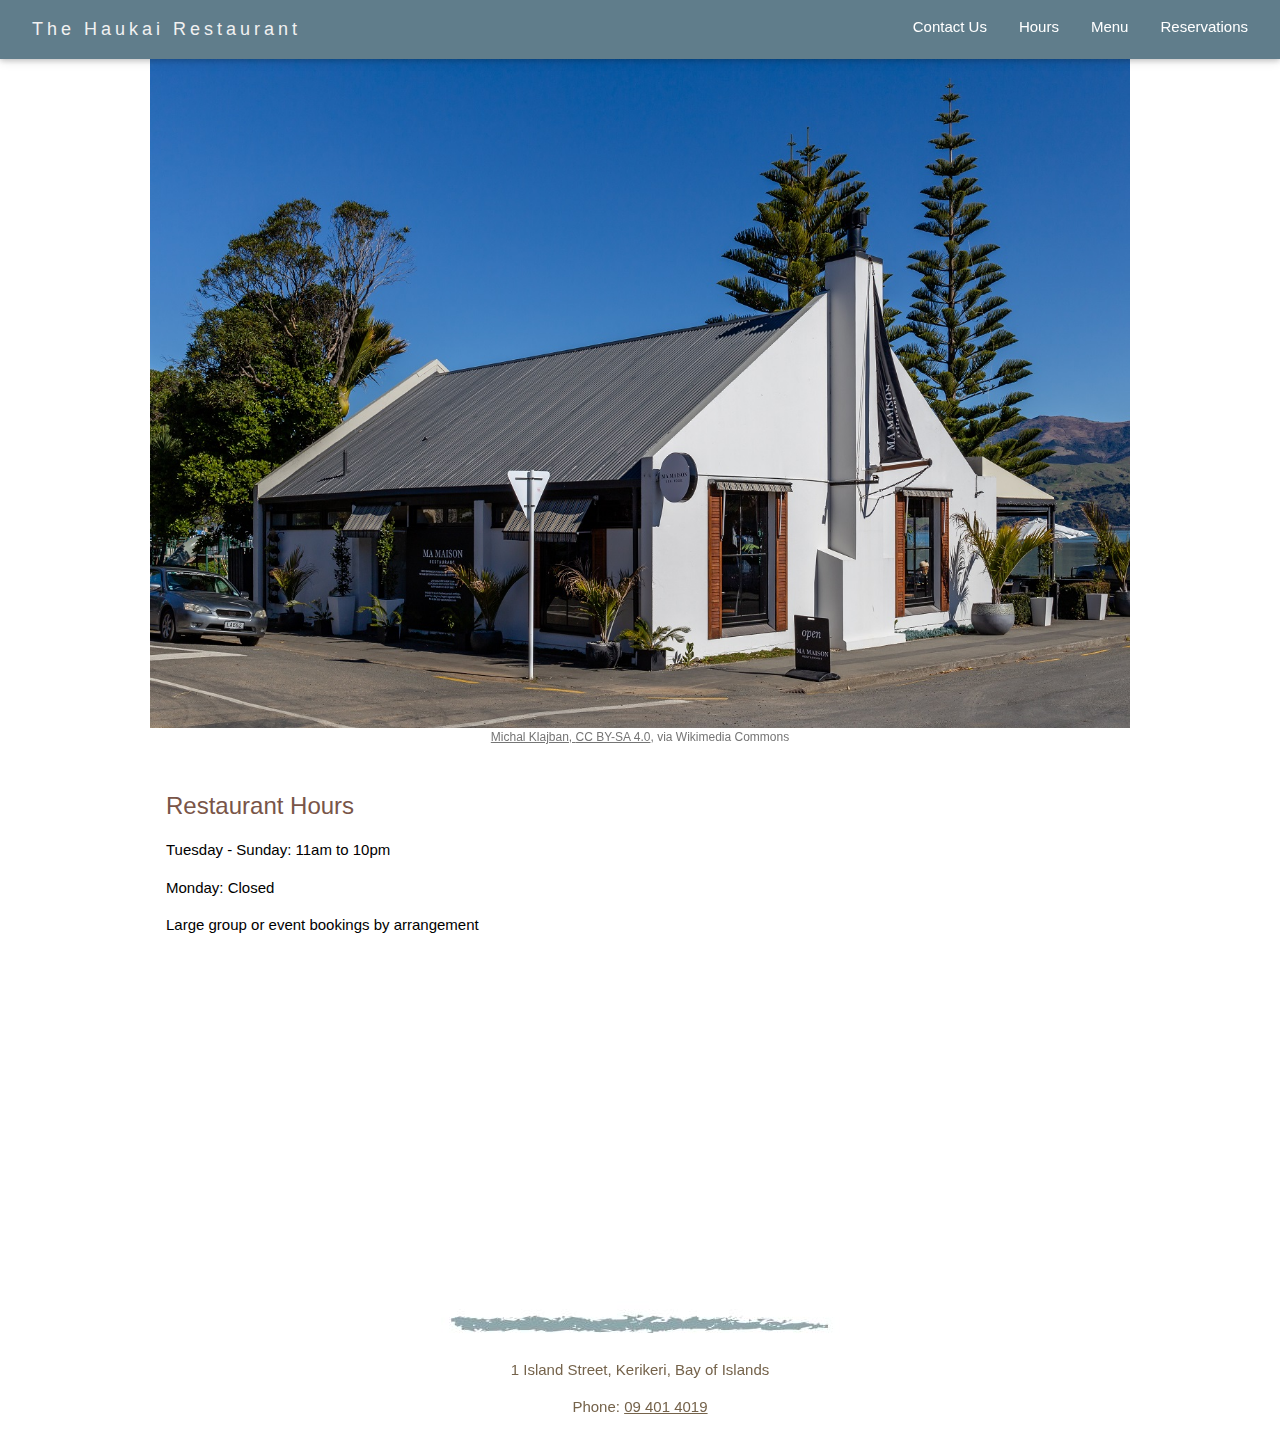
==== index.html @ b41bf927 "Initial commit" ====
<!DOCTYPE html>
<html lang="en">

<head>
   <meta charset="UTF-8">
   <meta http-equiv="X-UA-Compatible" content="IE=edge">
   <meta name="viewport" content="width=device-width, initial-scale=1.0">
   <title>The Haukai Restaurant</title>
   <link rel="stylesheet" href="css/w3.css">
   <link rel="stylesheet" href="css/haukai.css">
</head>

<body>

   <header class="w3-top">

      <!-- Logo and nav -->
      <div class="w3-bar w3-blue-gray w3-padding w3-card">

         <a id="home" href="index.html"
            class="w3-bar-item w3-hover-teal w3-button w3-large w3-wide w3-text-light-gray">The Haukai Restaurant</a>

         <!-- Regular menu (larger screens)-->
         <nav class="w3-right">
            <a href="contact.html" class="w3-bar-item w3-hover-teal w3-button w3-hide-small">Contact Us</a>
            <a href="hours.html" class="w3-bar-item w3-hover-teal w3-button w3-hide-small">Hours</a>
            <a href="menu.html" class="w3-bar-item w3-hover-teal w3-button w3-hide-small">Menu</a>
            <a href="reservations.html" class="w3-bar-item w3-hover-teal w3-button w3-hide-small">Reservations</a>
            <a href="javascript:void(0)"
               class="w3-bar-item w3-button w3-hover-teal w3-right w3-hide-large w3-hide-medium"
               onclick="showMenu()">&#9776;</a>
         </nav>

         <!-- Mobile menu (smaller screens)-->
         <nav id="mobileMenu" class="w3-bar-block w3-hide w3-hide-large w3-hide-medium">
            <a href="contact.html" class="w3-bar-item w3-hover-teal w3-button">Contact Us</a>
            <a href="hours.html" class="w3-bar-item w3-hover-teal w3-button">Hours</a>
            <a href="menu.html" class="w3-bar-item w3-hover-teal w3-button">Menu</a>
            <a href="reservations.html" class="w3-bar-item w3-hover-teal w3-button">Reservations</a>
         </nav>

      </div>

   </header>

   <!-- Main content -->
   <main class="w3-content">

      <!-- Banner image-->
      <div id="banner" class="w3-row w3-center w3-padding-32">
         <img src="images/restaurant.jpg" alt="Exterior photo of The Haukai Restaurant and surrounding streets and parking, with trees and the waterfront behind." class="w3-image">
         <div class="w3-text-gray w3-small"><a href="https://commons.wikimedia.org/wiki/File:Ma_Maison_Restaurant,_Akaroa,_Canterbury,_New_Zealand.jpg">Michal Klajban</div.w3-small.w3-text-graya>, <a href="https://creativecommons.org/licenses/by-sa/4.0">CC BY-SA 4.0</a>, via Wikimedia Commons</div>
      </div>

      <!-- Location and hours -->
      <div class="w3-container">
         <div class="w3-half">
            <h1 class="w3-xlarge w3-text-brown">Restaurant Hours</h1>
            <p>Tuesday - Sunday: 11am to 10pm</p>
            <p>Monday: Closed</p>
            <p>Large group or event bookings by arrangement</p>
         </div>
         <div class="w3-half">
            <iframe src="https://www.google.com/maps/embed?pb=!1m18!1m12!1m3!1d104310.52246681844!2d173.89301271066725!3d-35.213845581345794!2m3!1f0!2f0!3f0!3m2!1i1024!2i768!4f13.1!3m3!1m2!1s0x6d0bb73e31b0728b%3A0x500ef6143a2d500!2sKerikeri!5e0!3m2!1sen!2snz!4v1674711866565!5m2!1sen!2snz" width="100%" height="500" style="border:0; max-width: 100%;" allowfullscreen="" loading="lazy" referrerpolicy="no-referrer-when-downgrade"></iframe>
         </div>
      </div>

   </main>

   <footer class="w3-padding-16">
      <div class="w3-row w3-center">
         <img src="images/divider.jpg" alt="Dividing line between main content and footer" class="w3-image w3-center">
      </div>
      <div class="w3-row w3-center">
         <p>1 Island Street, Kerikeri, Bay of Islands</p>
         <p>Phone: <a href="tel://094014019">09 401 4019</a></p>
      </div>
   </footer>

   <script>
      function showMenu() {
         var x = document.getElementById("mobileMenu");
         if (x.className.indexOf("w3-show") == -1) {
            x.className += " w3-show";
         } else {
            x.className = x.className.replace(" w3-show", "");
         }
      }
   </script>

</body>

</html>
---- css/haukai.css ----
header a#home {
   color: #8fa7ab;
}

footer {
   color: #75634b;
}

table.menuTable th {
   color: #736347;
   text-transform: uppercase;
}

table.menuTable tr td:last-child {
   color: #a85135;
   font-size: 1.2em;
   text-align: right;
}

table.menuTable tr.menuDrinks th {
   color: #47565d;
   text-transform: none;
}

form.reservationForm input, form.reservationForm textarea {
   margin-bottom: 16px;
}
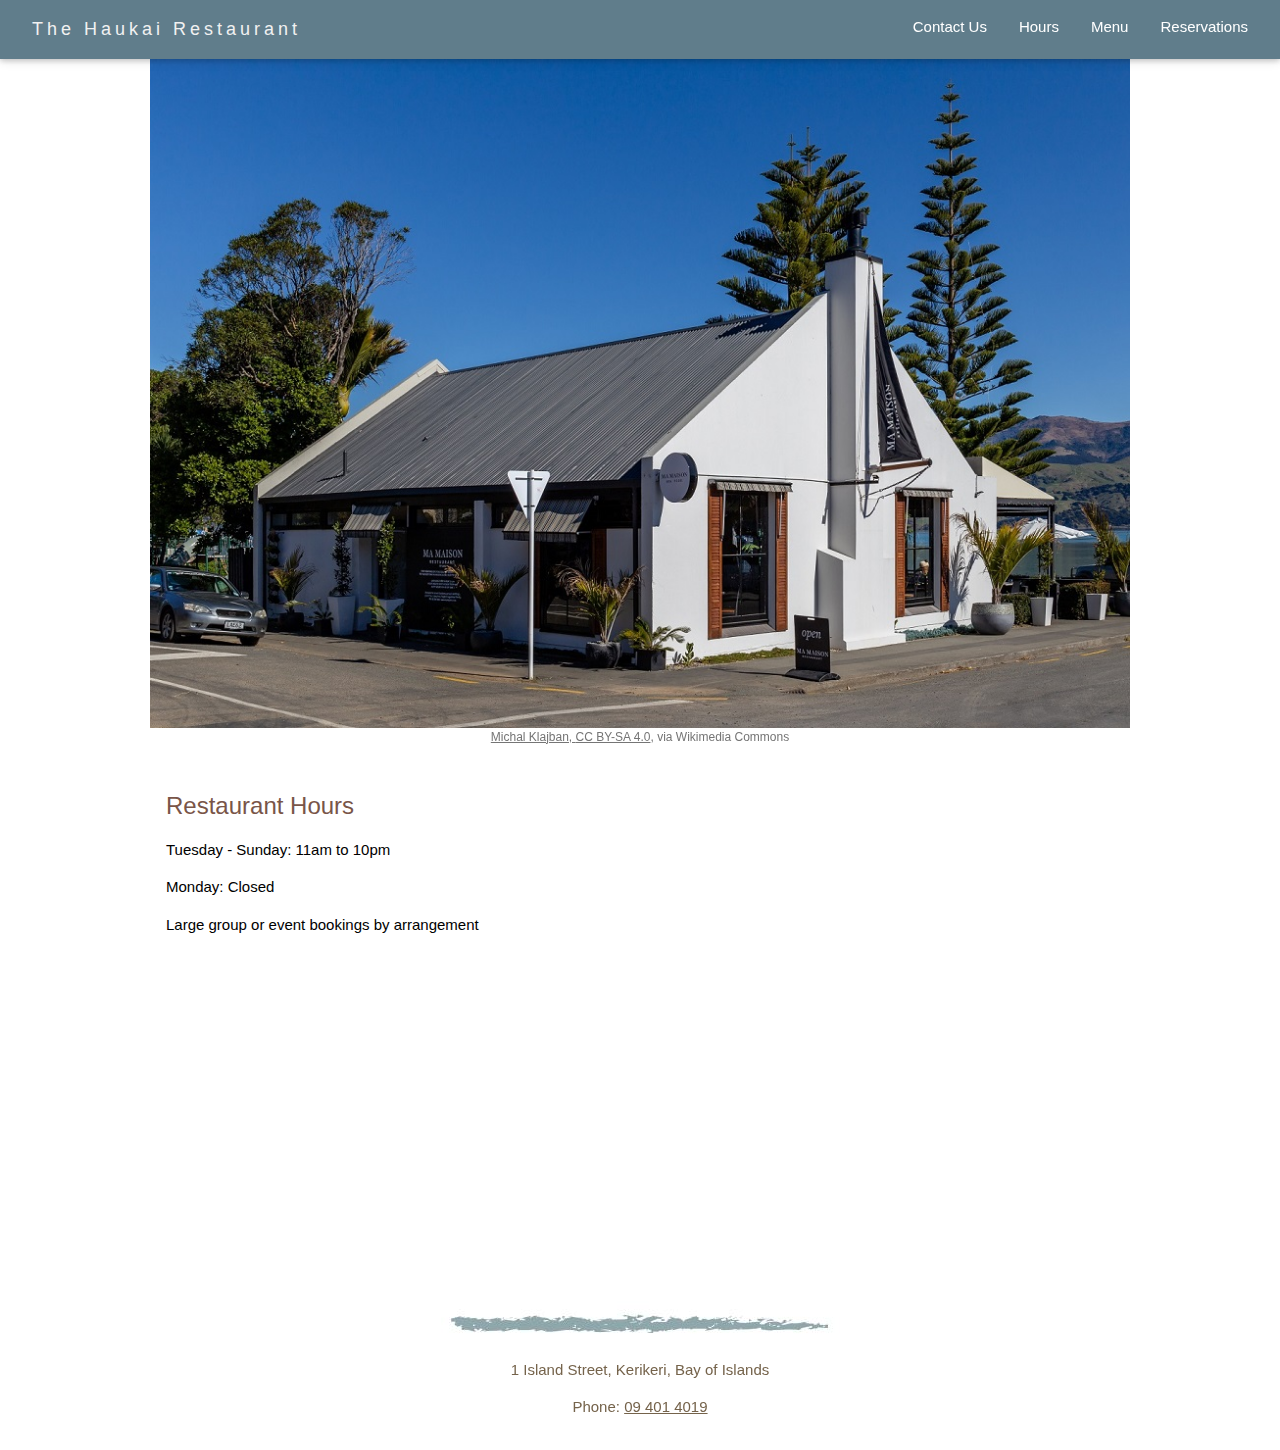
==== commit 0e9937a3: "Changed colour of home link (increase contrast), added title to embedded maps/calendar iframes (for " ====
--- a/index.html
+++ b/index.html
@@ -61,7 +61,7 @@
             <p>Large group or event bookings by arrangement</p>
          </div>
          <div class="w3-half">
-            <iframe src="https://www.google.com/maps/embed?pb=!1m18!1m12!1m3!1d104310.52246681844!2d173.89301271066725!3d-35.213845581345794!2m3!1f0!2f0!3f0!3m2!1i1024!2i768!4f13.1!3m3!1m2!1s0x6d0bb73e31b0728b%3A0x500ef6143a2d500!2sKerikeri!5e0!3m2!1sen!2snz!4v1674711866565!5m2!1sen!2snz" width="100%" height="500" style="border:0; max-width: 100%;" allowfullscreen="" loading="lazy" referrerpolicy="no-referrer-when-downgrade"></iframe>
+            <iframe title="Embedded Google map showing restaurant location." src="https://www.google.com/maps/embed?pb=!1m18!1m12!1m3!1d104310.52246681844!2d173.89301271066725!3d-35.213845581345794!2m3!1f0!2f0!3f0!3m2!1i1024!2i768!4f13.1!3m3!1m2!1s0x6d0bb73e31b0728b%3A0x500ef6143a2d500!2sKerikeri!5e0!3m2!1sen!2snz!4v1674711866565!5m2!1sen!2snz" width="100%" height="500" style="border:0; max-width: 100%;" allowfullscreen="" loading="lazy" referrerpolicy="no-referrer-when-downgrade"></iframe>
          </div>
       </div>
 
--- a/css/haukai.css
+++ b/css/haukai.css
@@ -1,5 +1,5 @@
 header a#home {
-   color: #8fa7ab;
+   color: #ffffff;
 }
 
 footer {
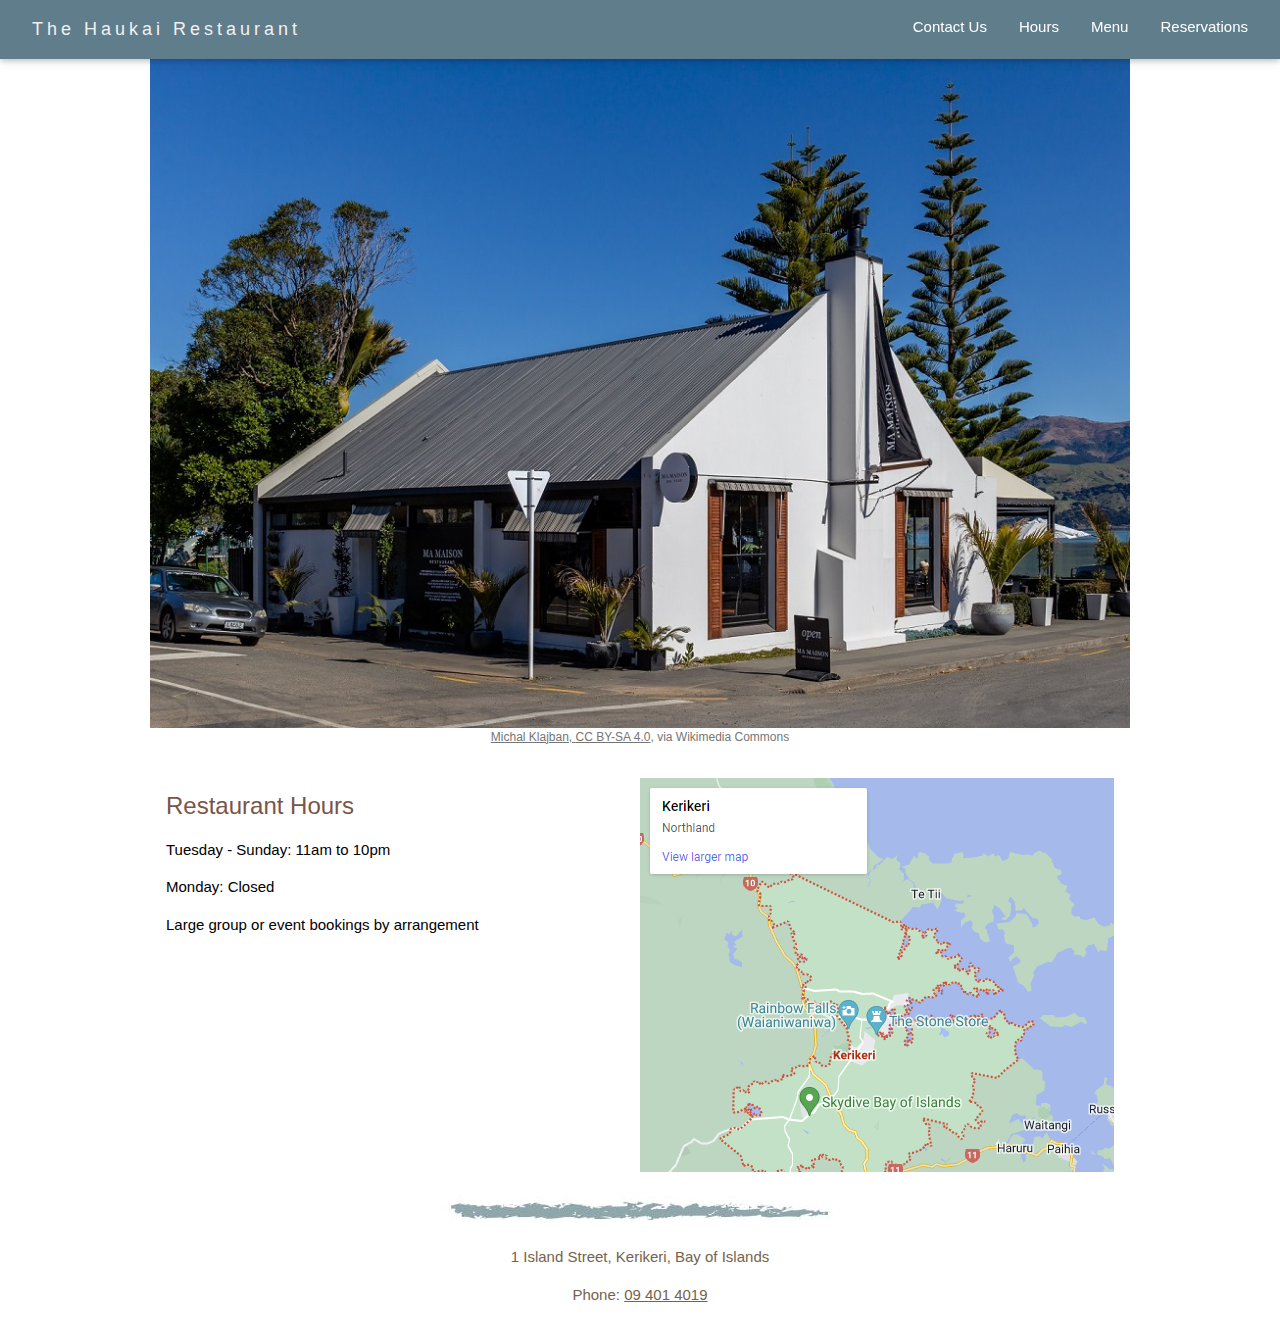
==== commit 862c6076: "Replace Google maps with static map image and link to Google (performance)" ====
--- a/index.html
+++ b/index.html
@@ -61,7 +61,7 @@
             <p>Large group or event bookings by arrangement</p>
          </div>
          <div class="w3-half">
-            <iframe title="Embedded Google map showing restaurant location." src="https://www.google.com/maps/embed?pb=!1m18!1m12!1m3!1d104310.52246681844!2d173.89301271066725!3d-35.213845581345794!2m3!1f0!2f0!3f0!3m2!1i1024!2i768!4f13.1!3m3!1m2!1s0x6d0bb73e31b0728b%3A0x500ef6143a2d500!2sKerikeri!5e0!3m2!1sen!2snz!4v1674711866565!5m2!1sen!2snz" width="100%" height="500" style="border:0; max-width: 100%;" allowfullscreen="" loading="lazy" referrerpolicy="no-referrer-when-downgrade"></iframe>
+            <a href="https://www.google.com/maps?ll=-35.214006,173.963052&z=11&t=m&hl=en&gl=NZ&mapclient=embed&q=Kerikeri" target="_blank"><img src="images/map.png" alt="Map of restaurant location" class="w3-image"></a>
          </div>
       </div>
 
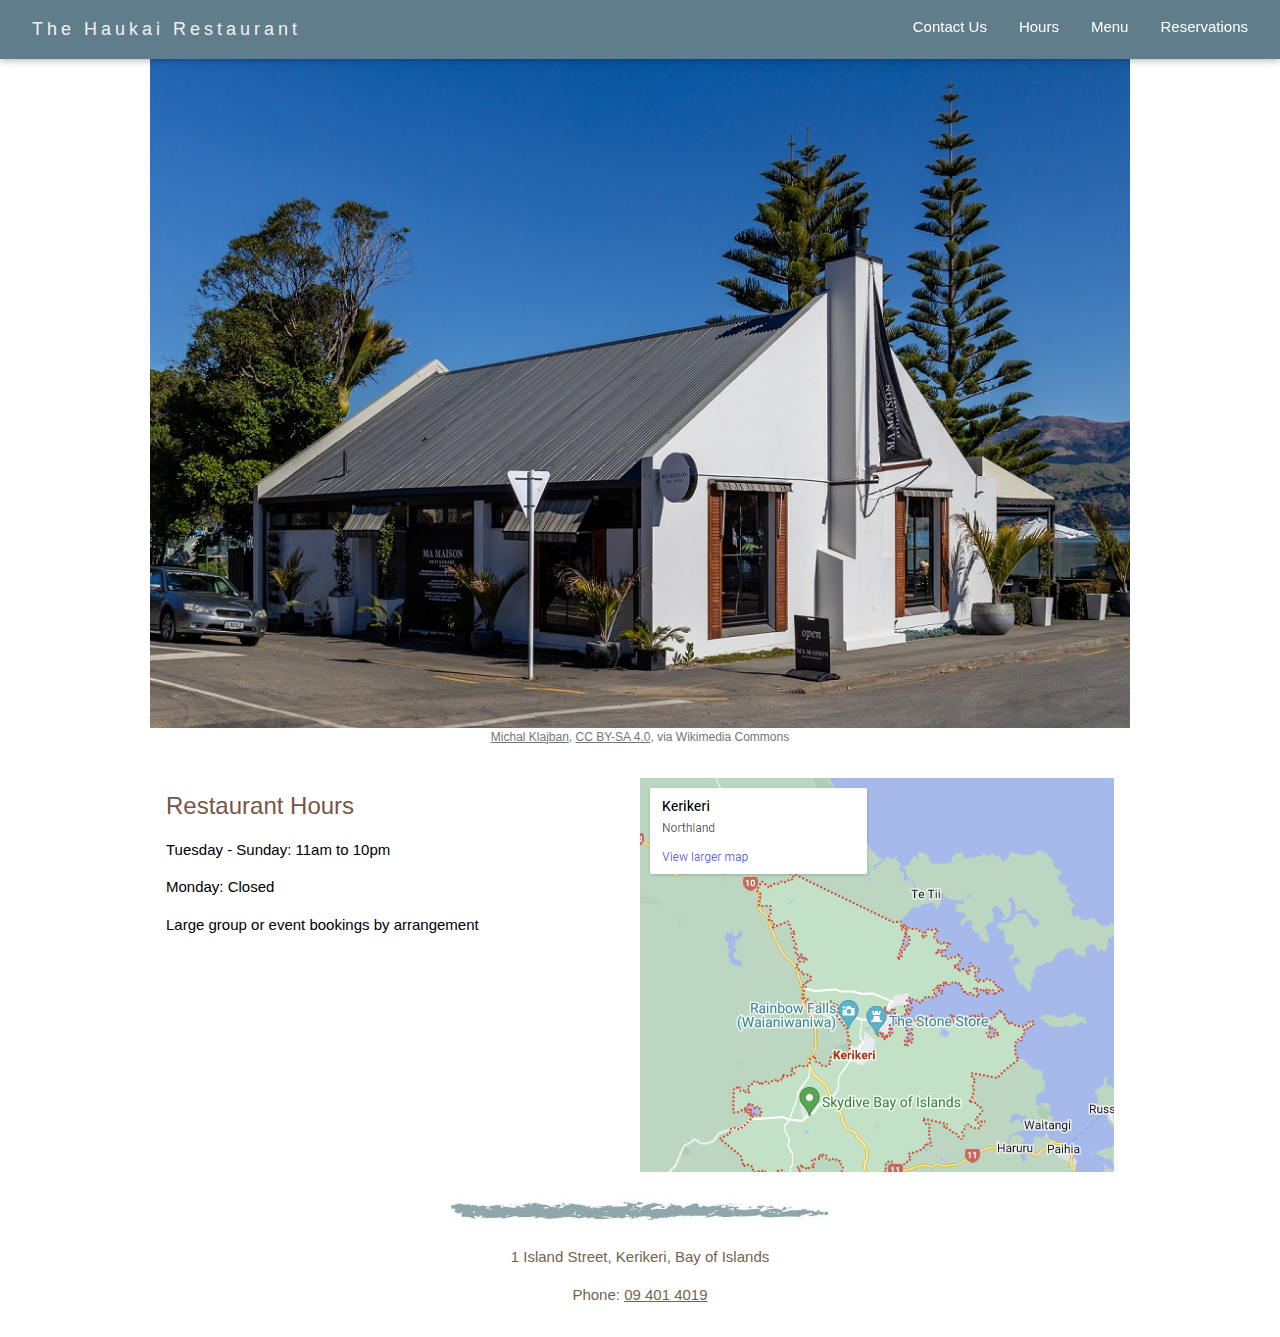
==== commit 6199d0a5: "HTML validation fixes" ====
--- a/index.html
+++ b/index.html
@@ -49,7 +49,7 @@
       <!-- Banner image-->
       <div id="banner" class="w3-row w3-center w3-padding-32">
          <img src="images/restaurant.jpg" alt="Exterior photo of The Haukai Restaurant and surrounding streets and parking, with trees and the waterfront behind." class="w3-image">
-         <div class="w3-text-gray w3-small"><a href="https://commons.wikimedia.org/wiki/File:Ma_Maison_Restaurant,_Akaroa,_Canterbury,_New_Zealand.jpg">Michal Klajban</div.w3-small.w3-text-graya>, <a href="https://creativecommons.org/licenses/by-sa/4.0">CC BY-SA 4.0</a>, via Wikimedia Commons</div>
+         <div class="w3-text-gray w3-small"><a href="https://commons.wikimedia.org/wiki/File:Ma_Maison_Restaurant,_Akaroa,_Canterbury,_New_Zealand.jpg">Michal Klajban</a>, <a href="https://creativecommons.org/licenses/by-sa/4.0">CC BY-SA 4.0</a>, via Wikimedia Commons</div>
       </div>
 
       <!-- Location and hours -->
